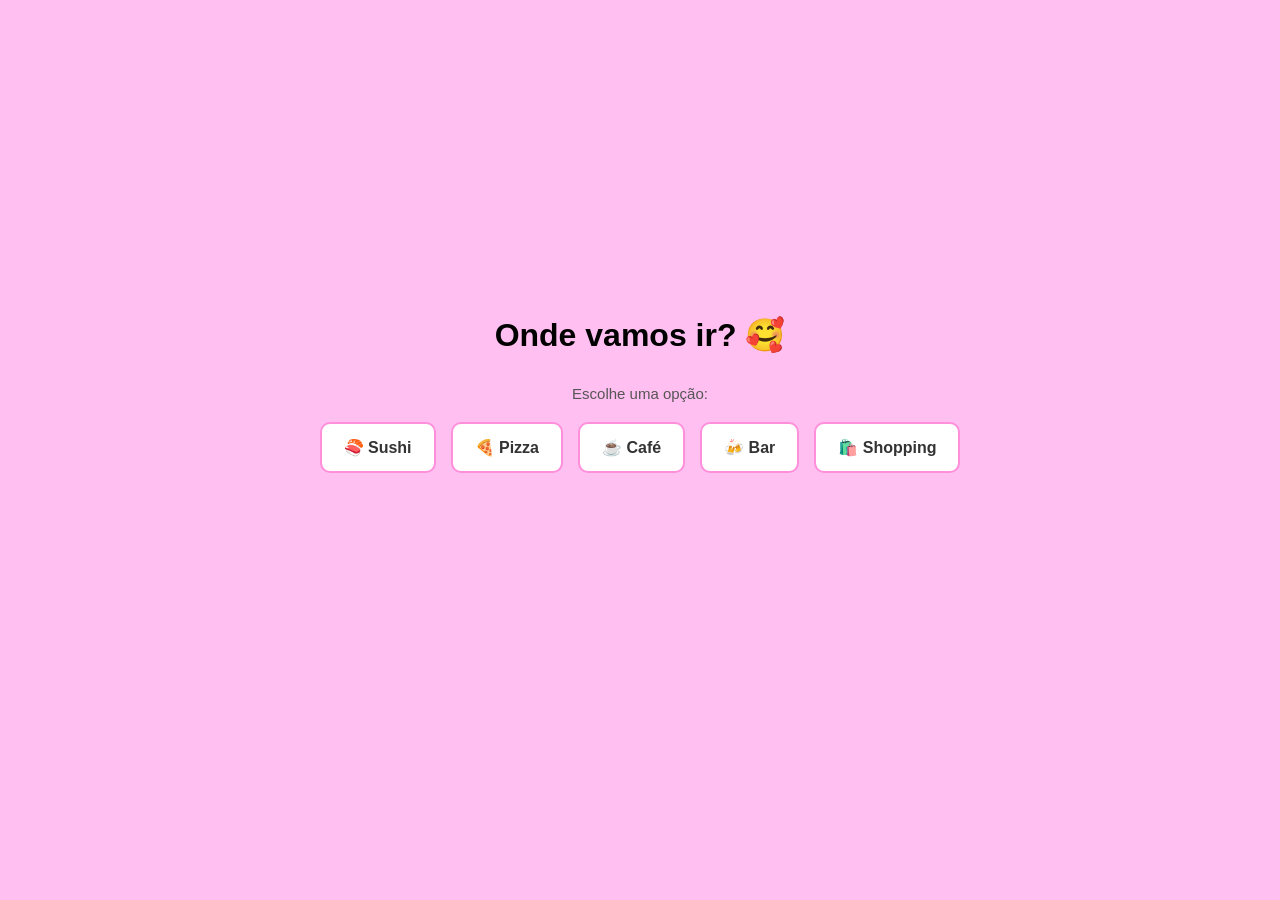
==== pages/encontro.html @ 8e9f5ae4 "Add files via upload" ====
<!DOCTYPE html>
<html lang="pt-br">

<head>
    <meta charset="UTF-8">
    <meta name="viewport" content="width=device-width, initial-scale=1.0">
    <link rel="stylesheet" href="../css/style.css">
    <script defer src="../js/encontro.js"></script>
    <title>Decidindo Lugar </title>
</head>

<body>
    <main>
        <div class="card">
            <h1 id="titulo-encontro">Onde vamos ir? 🥰</h1>
            <p class="subtitulo">Escolhe uma opção:</p>

            <div class="opcoes">
                <button class="opcao" data-opcao="Sushi 🍣">🍣 Sushi</button>
                <button class="opcao" data-opcao="Pizza 🍕">🍕 Pizza</button>
                <button class="opcao" data-opcao="Café ☕">☕ Café</button>
                <button class="opcao" data-opcao="Bar 🍻">🍻 Bar</button>
                <button class="opcao" data-opcao="Shopping 🛍️">🛍️ Shopping</button>

            </div>

            <p id="resultado"></p>

            <div id="agendamento" class="agendamento oculto">
                <label for="data">📅 Data</label>
                <input type="date" id="data">

                <label for="horario">🕒 Horário</label>
                <input type="time" id="horario">

                <button id="btn-confirmar" class="btn-confirmar">Confirmar encontro</button>
            </div>

            <p id="confirmacao"></p>
        </div>
    </main>
</body>

</html>
---- css/style.css ----
* {
    box-sizing: border-box;
}

body {
    margin: 0;
    padding: 0;
    min-height: 100vh;
    display: flex;
    justify-content: center;
    align-items: center;
    background-color: #ffbff0;
    font-family: sans-serif;
}

.card {
    display: flex;
    flex-direction: column;
    align-items: center;
    gap: 20px;
    padding: 30px;
}

#titulo {
    color: #333;
    margin: 0;
    font-size: 24px;
    text-align: center;
}

#meu-gif {
    width: 100%;
    max-width: 250px;
    height: auto;
    border-radius: 10px;
}

.botoes {
    display: flex;
    gap: 15px;
}

button {
    padding: 10px 25px;
    font-size: 16px;
    border: none;
    border-radius: 8px;
    cursor: pointer;
    font-weight: bold;
}

.btn {
    color: white;
}

.btn-yes {
    background-color: #4CAF50;
    transition: transform 0.3s ease;
    transform-origin: top center;
}

.btn-yes:hover {
    background-color: #45a049;
    transform: scale(1.05);
}

.btn-no {
    background-color: red;
    transition: top 0.3s ease, left 0.3s ease;
}

.btn-no:hover {
    background-color: #d40000;
}

.subtitulo {
    color: #555;
    margin: -10px 0 0;
    font-size: 15px;
}

.opcoes {
    display: flex;
    flex-wrap: wrap;
    justify-content: center;
    gap: 15px;
}

.opcao {
    padding: 14px 22px;
    font-size: 16px;
    border: 2px solid #ff8fdb;
    border-radius: 10px;
    background-color: white;
    color: #333;
    cursor: pointer;
    font-weight: bold;
    transition: background-color 0.2s ease, transform 0.2s ease;
}

.opcao:hover {
    background-color: #ffe0f6;
    transform: scale(1.05);
}

.opcao.selecionada {
    background-color: #ff8fdb;
    color: white;
}

#resultado {
    font-size: 18px;
    font-weight: bold;
    color: #333;
    min-height: 24px;
}

.agendamento {
    display: flex;
    flex-direction: column;
    align-items: stretch;
    gap: 8px;
    width: 100%;
    max-width: 250px;
}

.agendamento.oculto {
    display: none;
}

.agendamento label {
    font-size: 14px;
    color: #555;
    font-weight: bold;
}

.agendamento input {
    padding: 10px;
    border: 2px solid #ff8fdb;
    border-radius: 8px;
    font-size: 15px;
    font-family: inherit;
}

.btn-confirmar {
    margin-top: 8px;
    padding: 10px 25px;
    font-size: 16px;
    border: none;
    border-radius: 8px;
    cursor: pointer;
    font-weight: bold;
    background-color: #4CAF50;
    color: white;
    transition: background-color 0.2s ease, transform 0.2s ease;
}

.btn-confirmar:hover {
    background-color: #45a049;
    transform: scale(1.05);
}

#confirmacao {
    font-size: 16px;
    font-weight: bold;
    text-align: center;
}
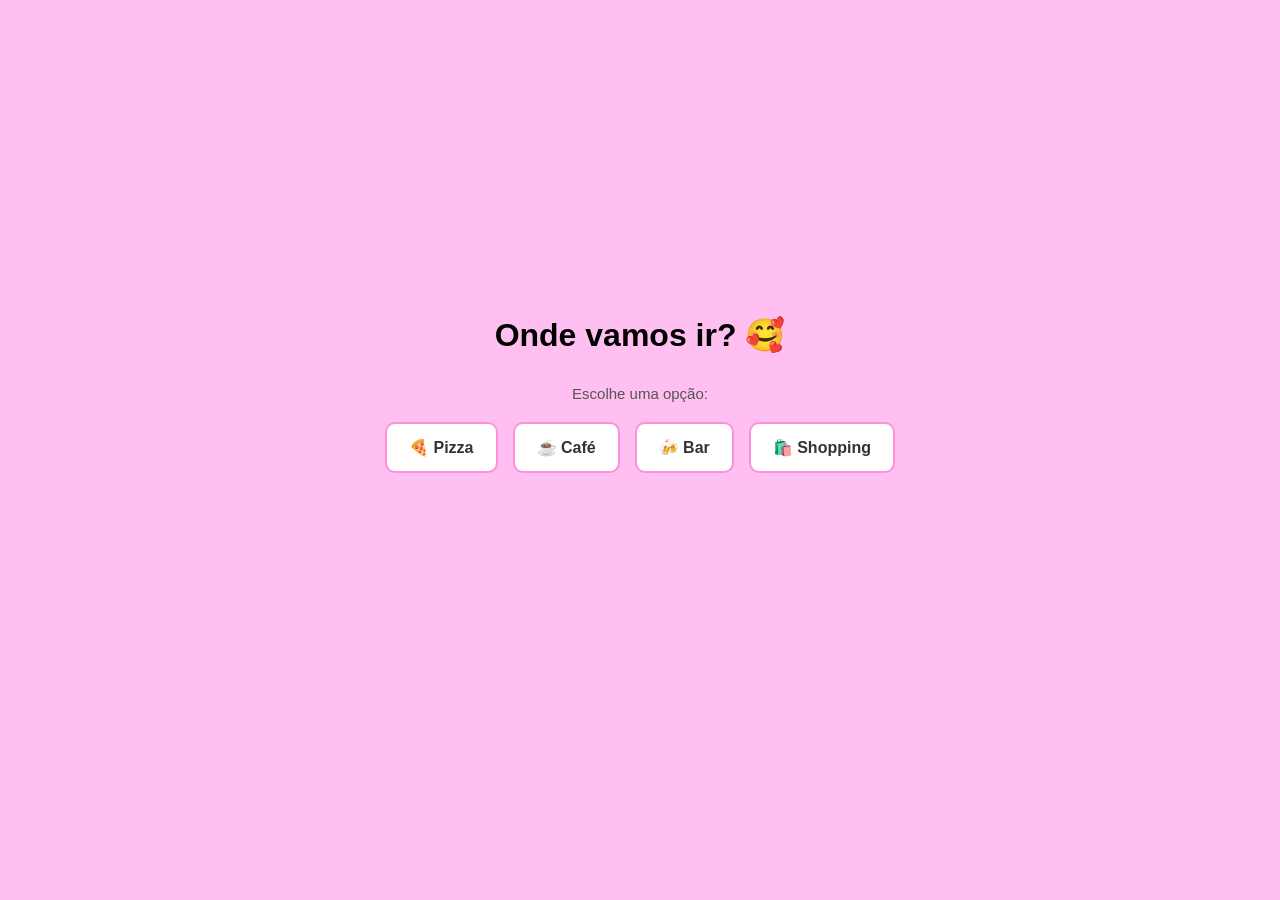
==== commit bc7bb8d8: "Add files via upload" ====
--- a/pages/encontro.html
+++ b/pages/encontro.html
@@ -16,22 +16,25 @@
             <p class="subtitulo">Escolhe uma opção:</p>
 
             <div class="opcoes">
-                <button class="opcao" data-opcao="Sushi 🍣">🍣 Sushi</button>
-                <button class="opcao" data-opcao="Pizza 🍕">🍕 Pizza</button>
-                <button class="opcao" data-opcao="Café ☕">☕ Café</button>
-                <button class="opcao" data-opcao="Bar 🍻">🍻 Bar</button>
-                <button class="opcao" data-opcao="Shopping 🛍️">🛍️ Shopping</button>
+                <button class="opcao" data-opcao="Vamos comer Pizza 🍕">🍕 Pizza</button>
+                <button class="opcao" data-opcao="Vamos tomar Café ☕">☕ Café</button>
+                <button class="opcao" data-opcao="Vamos ir ao Bar 🍻">🍻 Bar</button>
+                <button class="opcao" data-opcao="Vamos ir ao Shopping 🛍️">🛍️ Shopping</button>
 
             </div>
 
             <p id="resultado"></p>
 
             <div id="agendamento" class="agendamento oculto">
-                <label for="data">📅 Data</label>
-                <input type="date" id="data">
+                <p class="aviso-agenda">📚 Escolhe o dia (depois da prova do semestre):</p>
 
-                <label for="horario">🕒 Horário</label>
-                <input type="time" id="horario">
+                <div class="dias-semana">
+                    <button class="dia" data-dia="Segunda-feira">Segunda</button>
+                    <button class="dia" data-dia="Terça-feira">Terça</button>
+                    <button class="dia" data-dia="Quarta-feira">Quarta</button>
+                    <button class="dia" data-dia="Quinta-feira">Quinta</button>
+                    <button class="dia" data-dia="Sexta-feira">Sexta</button>
+                </div>
 
                 <button id="btn-confirmar" class="btn-confirmar">Confirmar encontro</button>
             </div>
--- a/css/style.css
+++ b/css/style.css
@@ -128,18 +128,41 @@
     display: none;
 }
 
-.agendamento label {
+.aviso-agenda {
     font-size: 14px;
     color: #555;
     font-weight: bold;
+    text-align: center;
+    margin: 0;
 }
 
-.agendamento input {
-    padding: 10px;
+.dias-semana {
+    display: flex;
+    flex-wrap: wrap;
+    justify-content: center;
+    gap: 8px;
+}
+
+.dia {
+    padding: 10px 14px;
+    font-size: 14px;
     border: 2px solid #ff8fdb;
     border-radius: 8px;
-    font-size: 15px;
-    font-family: inherit;
+    background-color: white;
+    color: #333;
+    cursor: pointer;
+    font-weight: bold;
+    transition: background-color 0.2s ease, transform 0.2s ease;
+}
+
+.dia:hover {
+    background-color: #ffe0f6;
+    transform: scale(1.05);
+}
+
+.dia.selecionada {
+    background-color: #ff8fdb;
+    color: white;
 }
 
 .btn-confirmar {
